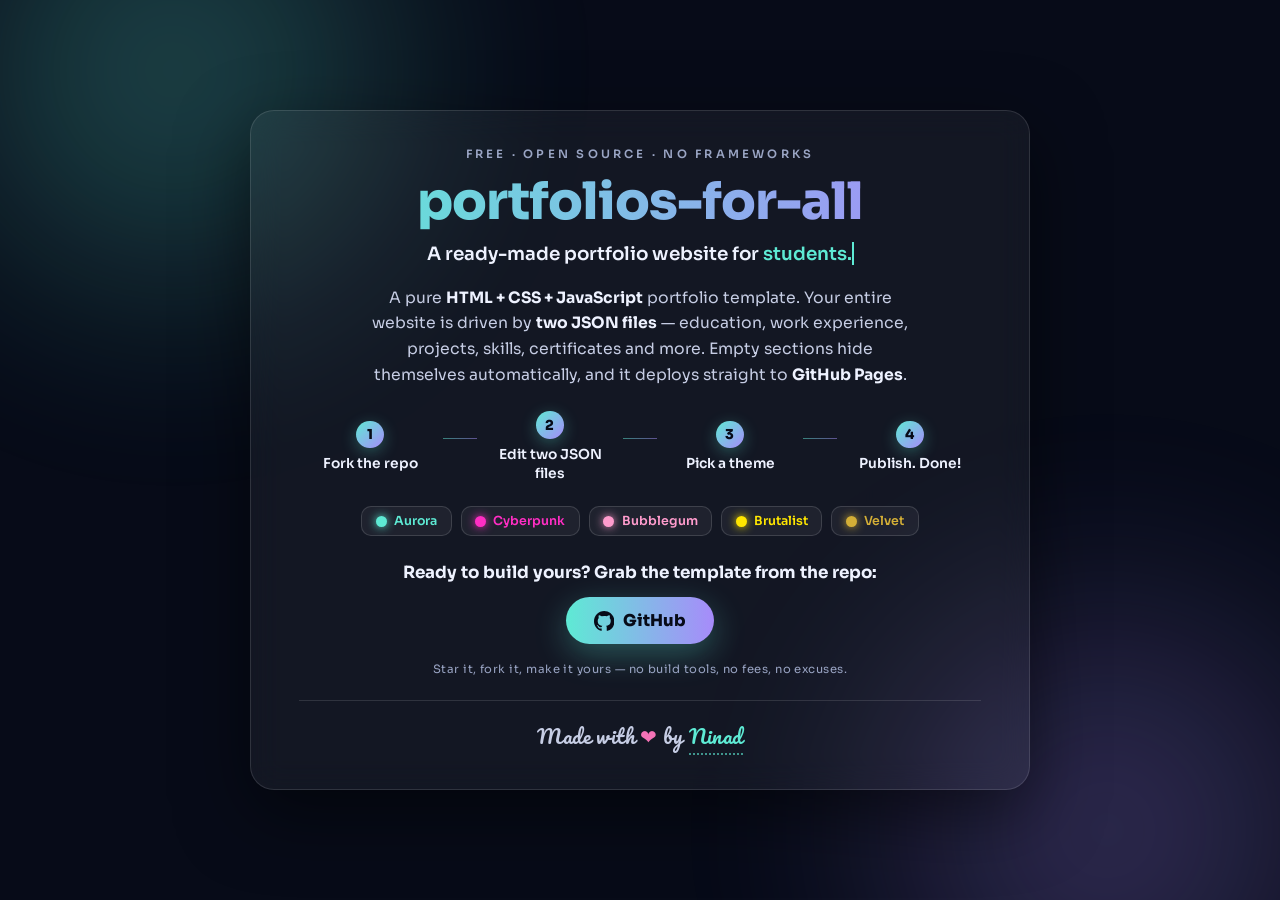
==== docs/portfolio-guide.html @ 4349ad13 "moving portfolio-guide to docs/index.html" ====
<!DOCTYPE html>
<html lang="en">
<head>
  <meta charset="UTF-8" />
  <meta name="viewport" content="width=device-width, initial-scale=1.0" />
  <title>portfolios-for-all — a portfolio for everyone</title>
  <style>
    @import url("https://fonts.googleapis.com/css2?family=Sora:wght@400;600;800&family=Pacifico&display=swap");

    * {
      margin: 0;
      padding: 0;
      box-sizing: border-box;
    }

    html,
    body {
      height: 100%;
      overflow: hidden; /* everything stays in a single frame on desktop */
    }

    body {
      font-family: "Sora", "Segoe UI", sans-serif;
      background: #070b18;
      color: #eef2ff;
      display: flex;
      align-items: center;
      justify-content: center;
      padding: 1rem 0;
    }

    /* ---- animated aurora blobs ---- */
    .blob {
      position: fixed;
      z-index: 0;
      width: 55vmax;
      height: 55vmax;
      border-radius: 50%;
      filter: blur(90px);
      opacity: 0.32;
      animation: drift 22s ease-in-out infinite alternate;
    }

    .blob.teal {
      top: -22vmax;
      left: -14vmax;
      background: radial-gradient(circle, #5eead4, transparent 65%);
    }

    .blob.violet {
      bottom: -22vmax;
      right: -14vmax;
      background: radial-gradient(circle, #a78bfa, transparent 65%);
      animation-delay: -11s;
    }

    @keyframes drift {
      from { transform: translate(0, 0) scale(1); }
      to   { transform: translate(7vmax, 5vmax) scale(1.25); }
    }

    /* ---- main frame ---- */
    .frame {
      position: relative;
      z-index: 1;
      max-width: 780px;
      width: calc(100% - 2.5rem);
      text-align: center;
      padding: clamp(1.4rem, 4vh, 3rem) clamp(1.2rem, 4vw, 3rem);
      background: rgba(255, 255, 255, 0.05);
      border: 1px solid rgba(255, 255, 255, 0.12);
      border-radius: 24px;
      backdrop-filter: blur(16px);
      -webkit-backdrop-filter: blur(16px);
      box-shadow: 0 24px 70px rgba(0, 0, 0, 0.5);
    }

    .eyebrow {
      font-size: 0.72rem;
      font-weight: 600;
      letter-spacing: 0.28em;
      text-transform: uppercase;
      color: #9aa5c4;
    }

    h1 {
      margin-top: 0.5rem;
      font-size: clamp(1.9rem, 5.5vw, 3.2rem);
      font-weight: 800;
      letter-spacing: -0.02em;
      background: linear-gradient(90deg, #5eead4, #a78bfa, #f472b6, #5eead4);
      background-size: 300% auto;
      -webkit-background-clip: text;
      background-clip: text;
      color: transparent;
      animation: shimmer 7s linear infinite;
    }

    @keyframes shimmer {
      to { background-position: 300% center; }
    }

    .typed-line {
      margin-top: 0.5rem;
      font-size: clamp(0.95rem, 2.4vw, 1.15rem);
      font-weight: 600;
      min-height: 1.6em;
    }

    .typed-line .typed {
      color: #5eead4;
    }

    .typed-line .cursor {
      display: inline-block;
      width: 2px;
      background: #5eead4;
      animation: blink 0.9s steps(1) infinite;
    }

    @keyframes blink {
      50% { opacity: 0; }
    }

    .pitch {
      margin: 0.9rem auto 0;
      max-width: 560px;
      font-size: clamp(0.85rem, 2vw, 0.98rem);
      line-height: 1.65;
      color: #c6cde4;
    }

    .pitch strong {
      color: #eef2ff;
    }

    /* ---- how it works ---- */
    .steps {
      margin-top: 1.4rem;
      display: flex;
      flex-wrap: wrap;
      justify-content: center;
      align-items: center;
      gap: 0.5rem;
      font-size: clamp(0.74rem, 1.8vw, 0.86rem);
      color: #c6cde4;
    }

    .step {
      display: flex;
      flex-direction: column;
      align-items: center;
      gap: 0.45rem;
      width: clamp(96px, 15vw, 130px);
    }

    .step .num {
      display: flex;
      align-items: center;
      justify-content: center;
      width: 2em;
      height: 2em;
      border-radius: 50%;
      font-weight: 800;
      color: #070b18;
      background: linear-gradient(135deg, #5eead4, #a78bfa);
      box-shadow: 0 4px 16px rgba(94, 234, 212, 0.3);
    }

    .step .label {
      font-weight: 600;
      color: #eef2ff;
      line-height: 1.35;
    }

    /* connector line between steps */
    .connector {
      flex: 0 0 clamp(14px, 3vw, 34px);
      height: 1px;
      margin-top: -1.3em;
      background: linear-gradient(90deg, rgba(94, 234, 212, 0.5), rgba(167, 139, 250, 0.5));
    }

    /* ---- theme swatches ---- */
    .themes {
      margin-top: 1.4rem;
      display: flex;
      flex-wrap: wrap;
      justify-content: center;
      gap: 0.55rem;
    }

    .swatch {
      display: flex;
      align-items: center;
      gap: 0.45rem;
      font-size: 0.78rem;
      font-weight: 600;
      padding: 0.4rem 0.85rem;
      border-radius: 10px;
      border: 1px solid rgba(255, 255, 255, 0.14);
      background: rgba(255, 255, 255, 0.05);
      cursor: default;
      transition: transform 0.2s, border-color 0.2s;
    }

    .swatch:hover {
      transform: translateY(-4px) rotate(-1.5deg);
      border-color: currentColor;
    }

    .swatch .dot {
      width: 11px;
      height: 11px;
      border-radius: 50%;
      background: currentColor;
      box-shadow: 0 0 10px currentColor;
    }

    .aurora    { color: #5eead4; }
    .cyberpunk { color: #ff2ec4; }
    .bubblegum { color: #ff9ccd; }
    .brutalist { color: #ffe600; }
    .velvet    { color: #d4af37; }

    /* ---- CTA ---- */
    .cta {
      margin-top: 0.9rem;
      display: inline-flex;
      align-items: center;
      gap: 0.6rem;
      font-size: clamp(0.9rem, 2.2vw, 1.02rem);
      font-weight: 800;
      text-decoration: none;
      color: #070b18;
      background: linear-gradient(90deg, #5eead4, #a78bfa);
      padding: 0.8rem 1.7rem;
      border-radius: 999px;
      box-shadow: 0 10px 32px rgba(94, 234, 212, 0.3);
      transition: transform 0.2s, box-shadow 0.2s;
    }

    .cta:hover {
      transform: translateY(-3px) scale(1.03);
      box-shadow: 0 16px 42px rgba(167, 139, 250, 0.45);
    }

    .cta svg {
      width: 1.25em;
      height: 1.25em;
      fill: currentColor;
    }

    .footnote {
      margin-top: 1.1rem;
      font-size: 0.72rem;
      color: #9aa5c4;
      letter-spacing: 0.04em;
    }

    .cta-lead {
      margin-top: 1.6rem;
      font-size: clamp(0.9rem, 2.2vw, 1.05rem);
      font-weight: 700;
      color: #eef2ff;
    }

    .made-with {
      margin-top: 1.5rem;
      padding-top: 1.1rem;
      border-top: 1px solid rgba(255, 255, 255, 0.12);
      font-family: "Pacifico", "Brush Script MT", cursive;
      font-size: clamp(1rem, 2.6vw, 1.25rem);
      color: #c6cde4;
      letter-spacing: 0.02em;
    }

    .made-with .heart {
      display: inline-block;
      color: #f472b6;
      animation: heartbeat 1.6s ease-in-out infinite;
    }

    @keyframes heartbeat {
      0%, 100% { transform: scale(1); }
      12% { transform: scale(1.25); }
      24% { transform: scale(1); }
      36% { transform: scale(1.18); }
      48% { transform: scale(1); }
    }

    .made-with a {
      color: #5eead4;
      text-decoration: none;
      border-bottom: 2px dotted rgba(94, 234, 212, 0.6);
      transition: text-shadow 0.2s, border-bottom-color 0.2s;
    }

    .made-with a:hover {
      border-bottom-color: #5eead4;
      text-shadow: 0 0 18px rgba(94, 234, 212, 0.6);
    }

    /* ---- responsive: tablet ---- */
    @media (max-width: 900px) {
      .frame {
        max-width: 620px;
      }

      .steps {
        gap: 0.4rem;
      }

      .step {
        width: clamp(88px, 18vw, 120px);
      }
    }

    /* ---- responsive: phone ---- */
    @media (max-width: 600px) {
      /* allow scrolling if the card is taller than a small screen */
      html,
      body {
        overflow: auto;
      }

      body {
        align-items: flex-start;
        padding: 1.25rem 0;
      }

      .frame {
        width: calc(100% - 1.6rem);
        padding: 1.5rem 1.1rem 1.7rem;
        border-radius: 18px;
      }

      .eyebrow {
        font-size: 0.62rem;
        letter-spacing: 0.2em;
      }

      .pitch {
        font-size: 0.84rem;
        line-height: 1.55;
      }

      /* steps become a tidy 2x2 grid, no connector lines */
      .steps {
        display: grid;
        grid-template-columns: 1fr 1fr;
        gap: 0.9rem 0.5rem;
        justify-items: center;
        margin-top: 1.2rem;
      }

      .connector {
        display: none;
      }

      .step {
        width: 100%;
        max-width: 150px;
      }

      .step .label {
        font-size: 0.8rem;
      }

      .themes {
        gap: 0.4rem;
      }

      .swatch {
        font-size: 0.72rem;
        padding: 0.32rem 0.65rem;
      }

      .cta {
        padding: 0.7rem 1.4rem;
      }

      .made-with {
        font-size: 0.98rem;
      }

      /* lighter blobs for small screens */
      .blob {
        filter: blur(60px);
        opacity: 0.28;
      }
    }

    /* ---- short screens (e.g. landscape phones): trim & allow scroll ---- */
    @media (max-height: 640px) {
      html,
      body {
        overflow: auto;
      }

      body {
        align-items: flex-start;
      }

      .pitch {
        display: none;
      }

      .frame {
        padding-top: 1.2rem;
        padding-bottom: 1.2rem;
      }
    }
  </style>
</head>
<body>
  <div class="blob teal"></div>
  <div class="blob violet"></div>

  <main class="frame">
    <p class="eyebrow">Free · Open Source · No Frameworks</p>
    <h1>portfolios-for-all</h1>

    <p class="typed-line">A ready-made portfolio website for&nbsp;<span class="typed" id="typed"></span><span class="cursor">&nbsp;</span></p>

    <p class="pitch">
      A pure <strong>HTML + CSS + JavaScript</strong> portfolio template. Your entire
      website is driven by <strong>two JSON files</strong> — education, work experience,
      projects, skills, certificates and more. Empty sections hide themselves
      automatically, and it deploys straight to <strong>GitHub Pages</strong>.
    </p>

    <div class="steps">
      <span class="step"><span class="num">1</span><span class="label">Fork the repo</span></span>
      <span class="connector"></span>
      <span class="step"><span class="num">2</span><span class="label">Edit two JSON files</span></span>
      <span class="connector"></span>
      <span class="step"><span class="num">3</span><span class="label">Pick a theme</span></span>
      <span class="connector"></span>
      <span class="step"><span class="num">4</span><span class="label">Publish. Done!</span></span>
    </div>

    <div class="themes">
      <span class="swatch aurora"><span class="dot"></span>Aurora</span>
      <span class="swatch cyberpunk"><span class="dot"></span>Cyberpunk</span>
      <span class="swatch bubblegum"><span class="dot"></span>Bubblegum</span>
      <span class="swatch brutalist"><span class="dot"></span>Brutalist</span>
      <span class="swatch velvet"><span class="dot"></span>Velvet</span>
    </div>

    <p class="cta-lead">Ready to build yours? Grab the template from the repo:</p>

    <a class="cta" href="https://github.com/ninadrathod/portfolios-for-all" target="_blank" rel="noopener noreferrer">
      <svg viewBox="0 0 16 16" aria-hidden="true"><path d="M8 0C3.58 0 0 3.58 0 8c0 3.54 2.29 6.53 5.47 7.59.4.07.55-.17.55-.38 0-.19-.01-.82-.01-1.49-2.01.37-2.53-.49-2.69-.94-.09-.23-.48-.94-.82-1.13-.28-.15-.68-.52-.01-.53.63-.01 1.08.58 1.23.82.72 1.21 1.87.87 2.33.66.07-.52.28-.87.51-1.07-1.78-.2-3.64-.89-3.64-3.95 0-.87.31-1.59.82-2.15-.08-.2-.36-1.02.08-2.12 0 0 .67-.21 2.2.82a7.68 7.68 0 0 1 2-.27c.68 0 1.36.09 2 .27 1.53-1.04 2.2-.82 2.2-.82.44 1.1.16 1.92.08 2.12.51.56.82 1.27.82 2.15 0 3.07-1.87 3.75-3.65 3.95.29.25.54.73.54 1.48 0 1.07-.01 1.93-.01 2.2 0 .21.15.46.55.38A8.01 8.01 0 0 0 16 8c0-4.42-3.58-8-8-8Z"/></svg>
      GitHub
    </a>

    <p class="footnote">Star it, fork it, make it yours — no build tools, no fees, no excuses.</p>

    <p class="made-with">Made with <span class="heart">&#10084;</span> by <a href="https://ninad.meverse.in" target="_blank" rel="noopener noreferrer">Ninad</a></p>
  </main>

  <script>
    // Rotating typewriter effect for the audience line
    const words = ["students.", "developers.", "designers.", "job seekers.", "everyone."];
    const typedEl = document.getElementById("typed");
    let wordIndex = 0;
    let charIndex = 0;
    let deleting = false;

    function tick() {
      const word = words[wordIndex];
      charIndex += deleting ? -1 : 1;
      typedEl.textContent = word.slice(0, charIndex);

      let delay = deleting ? 45 : 95;
      if (!deleting && charIndex === word.length) {
        delay = 1500; // pause on the full word
        deleting = true;
      } else if (deleting && charIndex === 0) {
        deleting = false;
        wordIndex = (wordIndex + 1) % words.length;
        delay = 350;
      }
      setTimeout(tick, delay);
    }
    tick();

    // Blobs gently follow the pointer for a bit of life
    const teal = document.querySelector(".blob.teal");
    const violet = document.querySelector(".blob.violet");
    document.addEventListener("pointermove", (e) => {
      const x = e.clientX / window.innerWidth - 0.5;
      const y = e.clientY / window.innerHeight - 0.5;
      teal.style.translate = `${x * 40}px ${y * 40}px`;
      violet.style.translate = `${x * -40}px ${y * -40}px`;
    });
  </script>
</body>
</html>
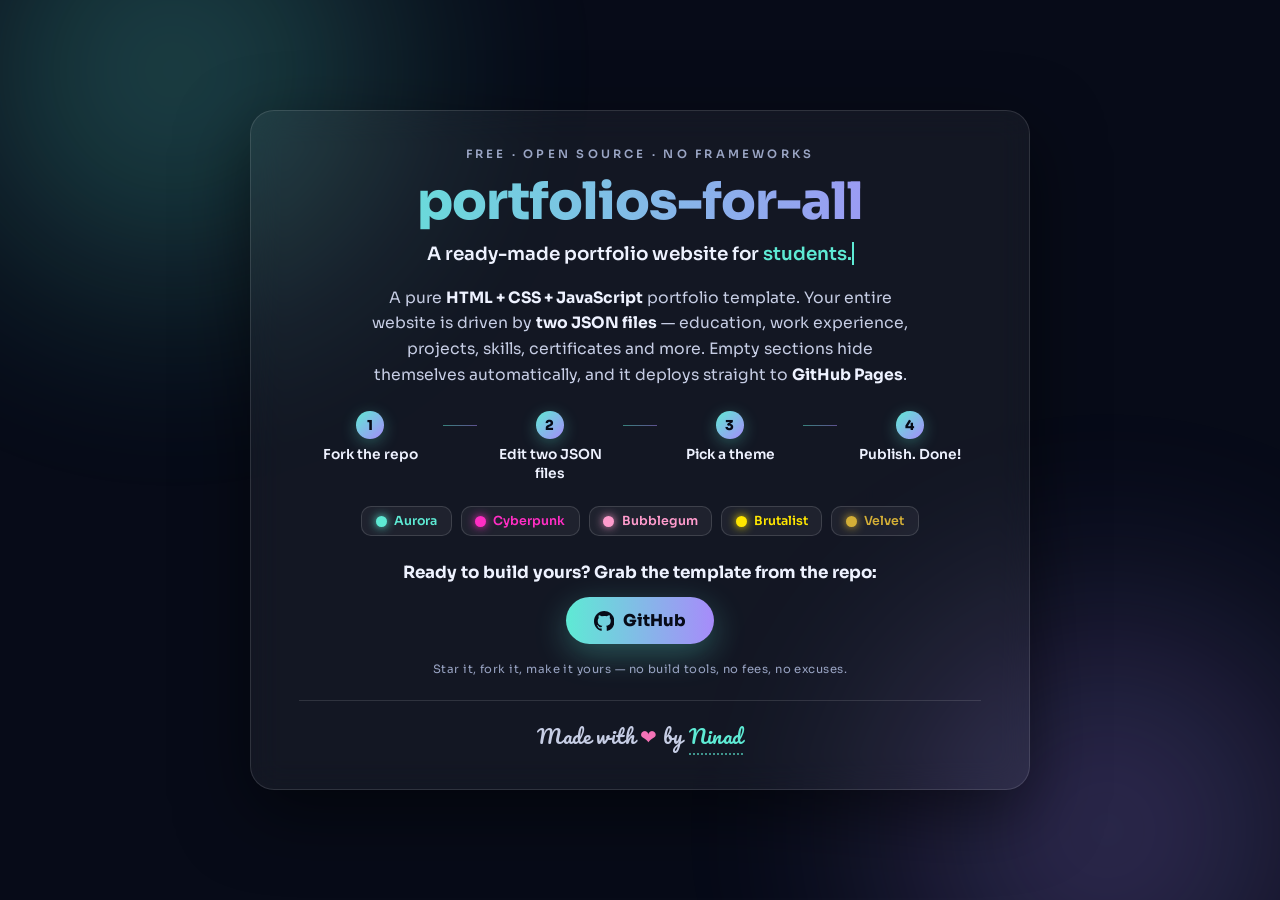
==== commit 22d13bd9: "updating readme with actual repo link" ====
--- a/docs/portfolio-guide.html
+++ b/docs/portfolio-guide.html
@@ -140,7 +140,7 @@
       display: flex;
       flex-wrap: wrap;
       justify-content: center;
-      align-items: center;
+      align-items: flex-start;
       gap: 0.5rem;
       font-size: clamp(0.74rem, 1.8vw, 0.86rem);
       color: #c6cde4;
@@ -177,7 +177,7 @@
     .connector {
       flex: 0 0 clamp(14px, 3vw, 34px);
       height: 1px;
-      margin-top: -1.3em;
+      margin-top: 1em;
       background: linear-gradient(90deg, rgba(94, 234, 212, 0.5), rgba(167, 139, 250, 0.5));
     }
 
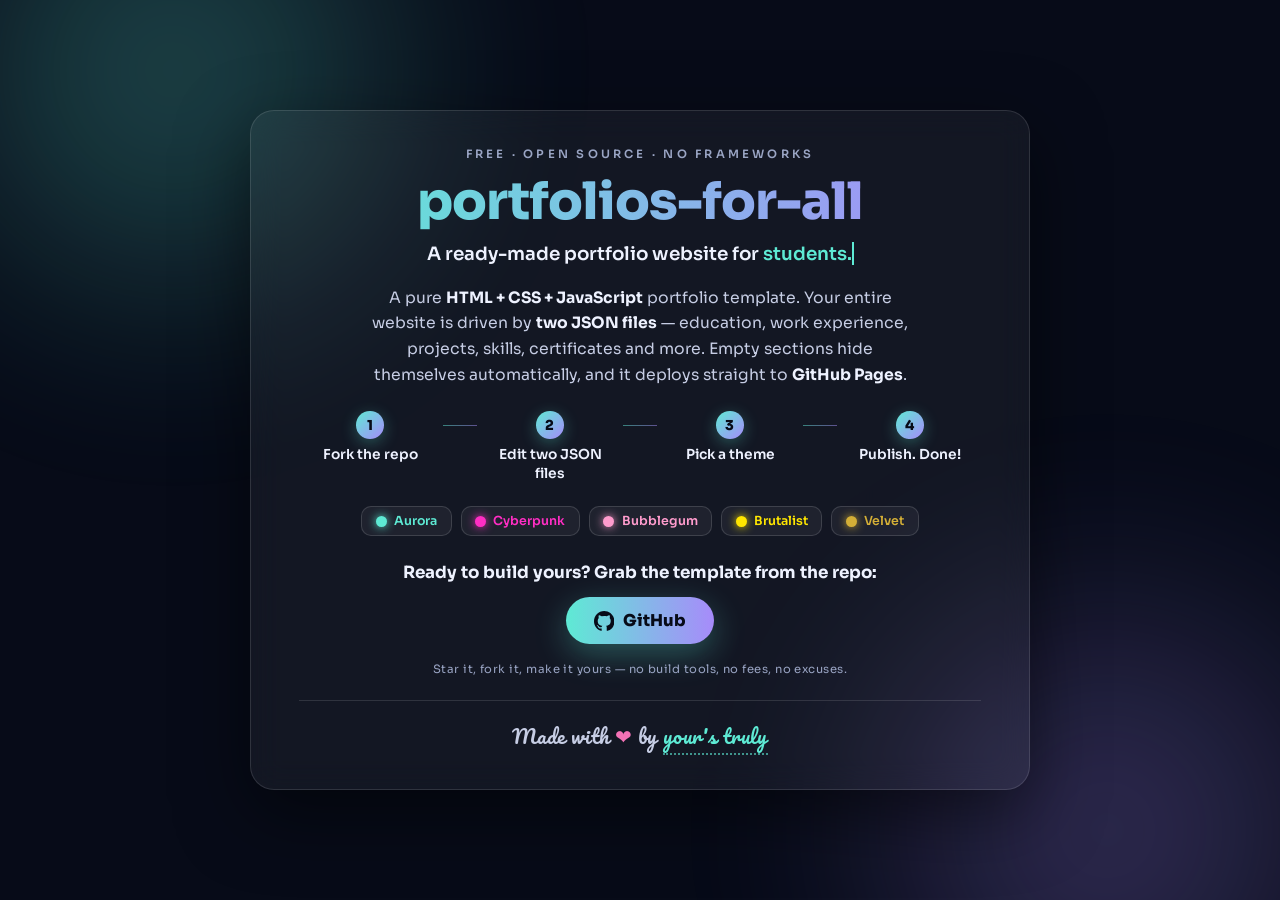
==== commit 4e2ca768: "updating ninad to yours truly" ====
--- a/docs/portfolio-guide.html
+++ b/docs/portfolio-guide.html
@@ -457,7 +457,7 @@
 
     <p class="footnote">Star it, fork it, make it yours — no build tools, no fees, no excuses.</p>
 
-    <p class="made-with">Made with <span class="heart">&#10084;</span> by <a href="https://ninad.meverse.in" target="_blank" rel="noopener noreferrer">Ninad</a></p>
+    <p class="made-with">Made with <span class="heart">&#10084;</span> by <a href="https://ninad.meverse.in" target="_blank" rel="noopener noreferrer">your's truly</a></p>
   </main>
 
   <script>
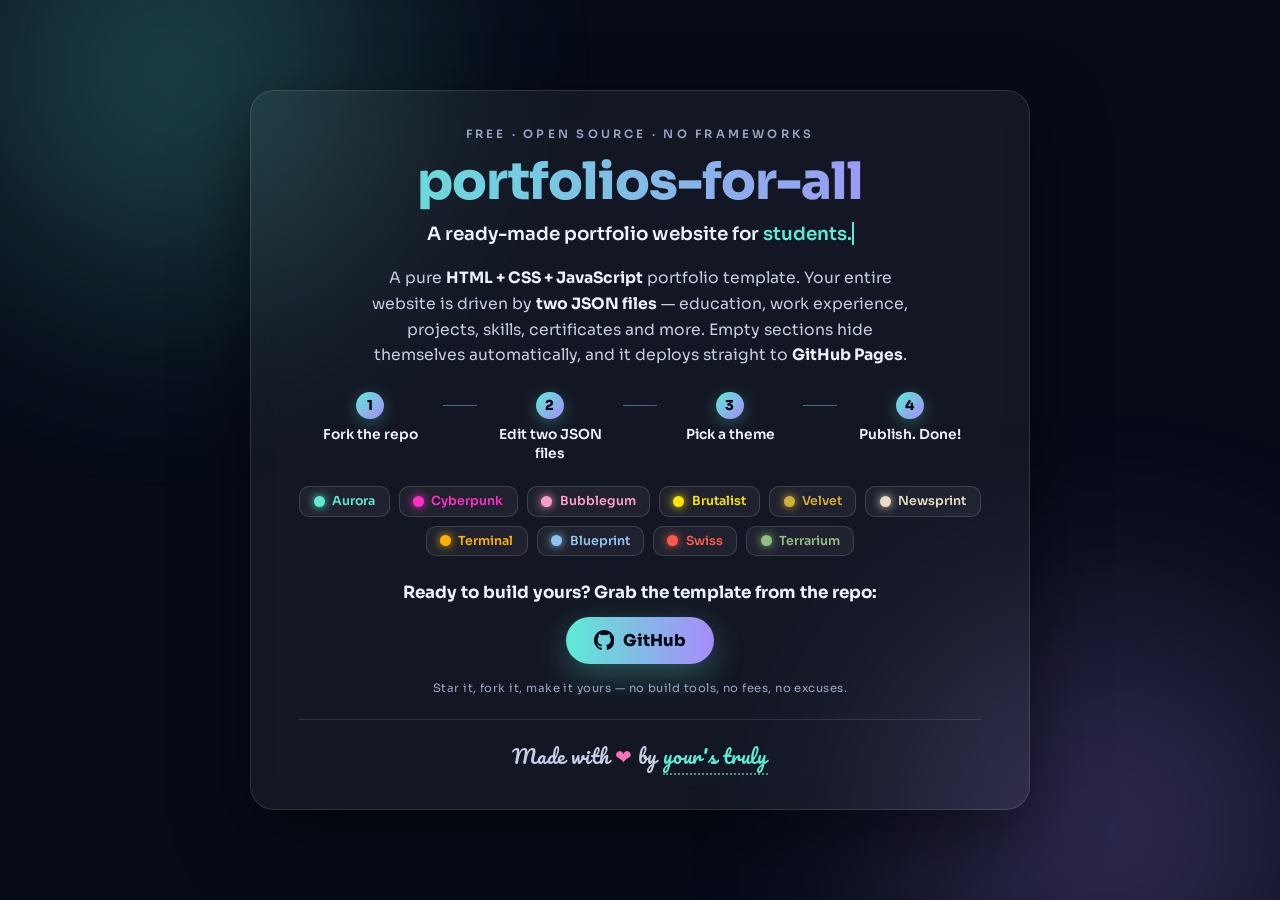
==== commit da752049: "Add five more themes: newsprint, terminal, blueprint, swiss and terrarium. Each new stylesheet imple" ====
--- a/docs/portfolio-guide.html
+++ b/docs/portfolio-guide.html
@@ -222,6 +222,11 @@
     .bubblegum { color: #ff9ccd; }
     .brutalist { color: #ffe600; }
     .velvet    { color: #d4af37; }
+    .newsprint { color: #e8dcc4; }
+    .terminal  { color: #ffb000; }
+    .blueprint { color: #8fc4ef; }
+    .swiss     { color: #ff5a4d; }
+    .terrarium { color: #8fc07f; }
 
     /* ---- CTA ---- */
     .cta {
@@ -446,6 +451,11 @@
       <span class="swatch bubblegum"><span class="dot"></span>Bubblegum</span>
       <span class="swatch brutalist"><span class="dot"></span>Brutalist</span>
       <span class="swatch velvet"><span class="dot"></span>Velvet</span>
+      <span class="swatch newsprint"><span class="dot"></span>Newsprint</span>
+      <span class="swatch terminal"><span class="dot"></span>Terminal</span>
+      <span class="swatch blueprint"><span class="dot"></span>Blueprint</span>
+      <span class="swatch swiss"><span class="dot"></span>Swiss</span>
+      <span class="swatch terrarium"><span class="dot"></span>Terrarium</span>
     </div>
 
     <p class="cta-lead">Ready to build yours? Grab the template from the repo:</p>
